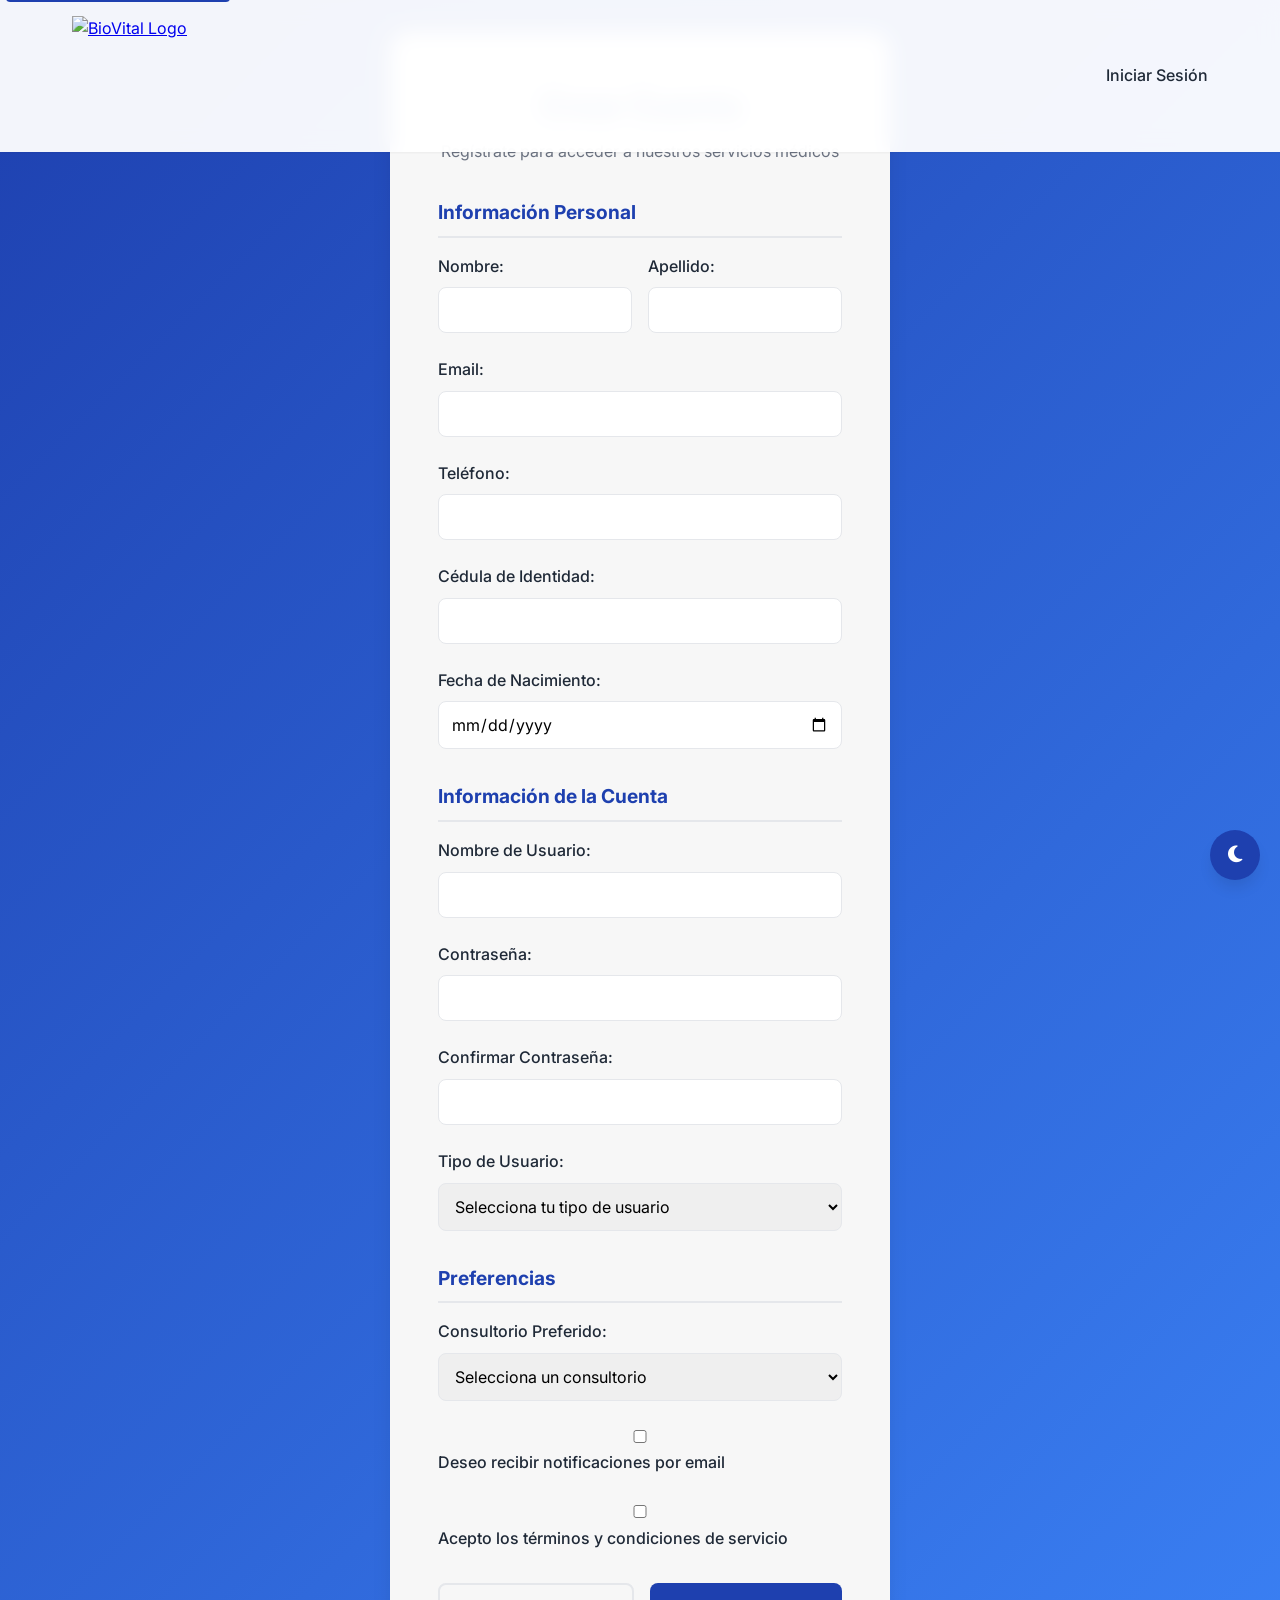
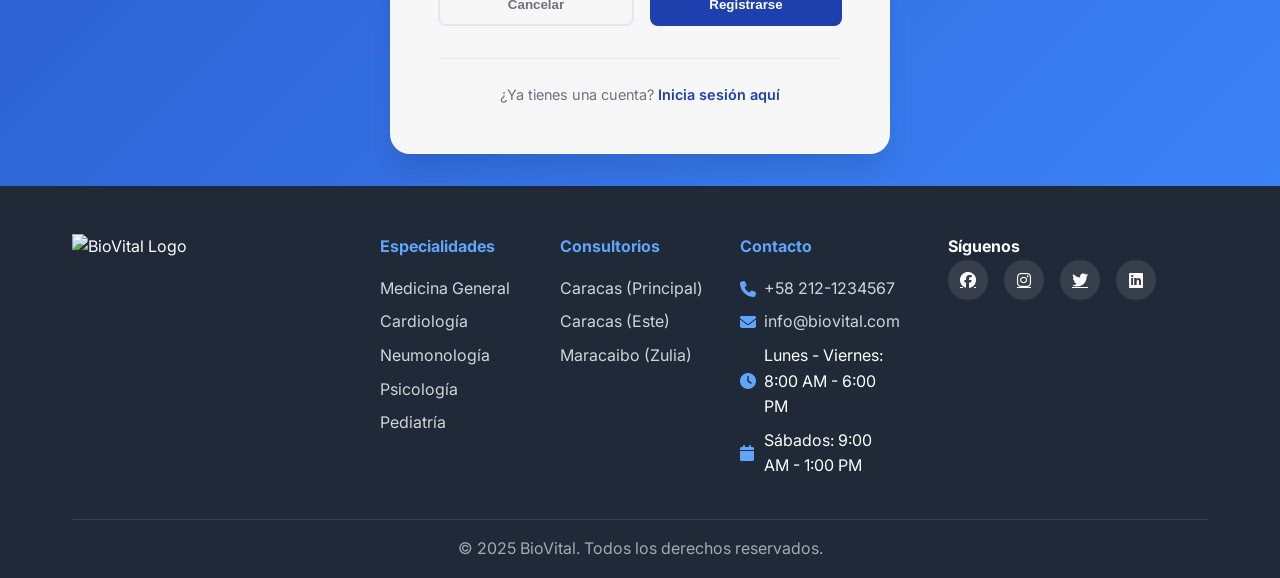
==== registro.html @ cbf3bcec "first commit" ====
<!DOCTYPE html>
<html lang="es">
<head>
    <meta charset="UTF-8">
    <meta name="viewport" content="width=device-width, initial-scale=1.0">
    <title>Registro - BioVital</title>
    <meta name="description" content="Regístrate en BioVital para acceder a nuestros servicios médicos">
    <link rel="stylesheet" href="style.css">
    <link rel="stylesheet" href="https://cdnjs.cloudflare.com/ajax/libs/font-awesome/6.4.0/css/all.min.css">
    <link href="https://fonts.googleapis.com/css2?family=Inter:wght@300;400;500;600;700&display=swap" rel="stylesheet">
</head>
<body>
    <!-- Header Navigation -->
    <header class="header" id="header">
        <nav class="navbar">
            <div class="nav-container">
                <div class="logo">
                    <a href="index.html">
                        <img src="https://via.placeholder.com/150x50/1e40af/ffffff?text=BioVital" alt="BioVital Logo" class="logo-img">
                    </a>
                </div>
                <ul class="nav-menu" id="navMenu">
                    <li class="nav-item">
                        <a href="login.html" class="nav-link">Iniciar Sesión</a>
                    </li>
                </ul>
                <div class="hamburger" id="hamburger">
                    <span class="bar"></span>
                    <span class="bar"></span>
                    <span class="bar"></span>
                </div>
            </div>
        </nav>
    </header>

    <!-- Main Content -->
    <main class="auth-main">
        <div class="auth-container">
            <div class="auth-card">
                <div class="auth-header">
                    <h1>Crear Cuenta</h1>
                    <p>Regístrate para acceder a nuestros servicios médicos</p>
                </div>

                <form class="auth-form" id="registerForm">
                    <div class="form-section">
                        <h2>Información Personal</h2>
                        <div class="form-row">
                            <div class="form-group">
                                <label for="firstName">Nombre:</label>
                                <input type="text" id="firstName" name="firstName" required>
                            </div>
                            <div class="form-group">
                                <label for="lastName">Apellido:</label>
                                <input type="text" id="lastName" name="lastName" required>
                            </div>
                        </div>
                        <div class="form-group">
                            <label for="email">Email:</label>
                            <input type="email" id="email" name="email" required>
                        </div>
                        <div class="form-group">
                            <label for="phone">Teléfono:</label>
                            <input type="tel" id="phone" name="phone" required>
                        </div>
                        <div class="form-group">
                            <label for="idNumber">Cédula de Identidad:</label>
                            <input type="text" id="idNumber" name="idNumber" required>
                        </div>
                        <div class="form-group">
                            <label for="birthDate">Fecha de Nacimiento:</label>
                            <input type="date" id="birthDate" name="birthDate" required>
                        </div>
                    </div>

                    <div class="form-section">
                        <h2>Información de la Cuenta</h2>
                        <div class="form-group">
                            <label for="username">Nombre de Usuario:</label>
                            <input type="text" id="username" name="username" required>
                        </div>
                        <div class="form-group">
                            <label for="password">Contraseña:</label>
                            <input type="password" id="password" name="password" required>
                        </div>
                        <div class="form-group">
                            <label for="confirmPassword">Confirmar Contraseña:</label>
                            <input type="password" id="confirmPassword" name="confirmPassword" required>
                        </div>
                        <div class="form-group">
                            <label for="userType">Tipo de Usuario:</label>
                            <select id="userType" name="userType" required>
                                <option value="">Selecciona tu tipo de usuario</option>
                                <option value="paciente">Paciente</option>
                                <option value="doctor">Doctor</option>
                                <option value="administrador">Administrador</option>
                                <option value="secretaria">Secretaria</option>
                            </select>
                        </div>
                    </div>

                    <div class="form-section">
                        <h2>Preferencias</h2>
                        <div class="form-group">
                            <label for="preferredLocation">Consultorio Preferido:</label>
                            <select id="preferredLocation" name="preferredLocation">
                                <option value="">Selecciona un consultorio</option>
                                <option value="caracas-principal">Caracas (Principal)</option>
                                <option value="caracas-este">Caracas (Este)</option>
                                <option value="maracaibo">Maracaibo (Zulia)</option>
                            </select>
                        </div>
                        <div class="form-group">
                            <label>
                                <input type="checkbox" id="notifications" name="notifications">
                                Deseo recibir notificaciones por email
                            </label>
                        </div>
                        <div class="form-group">
                            <label>
                                <input type="checkbox" id="terms" name="terms" required>
                                Acepto los términos y condiciones de servicio
                            </label>
                        </div>
                    </div>

                    <div class="form-actions">
                        <button type="button" class="btn-secondary" onclick="window.location.href='index.html'">Cancelar</button>
                        <button type="submit" class="btn-primary">Registrarse</button>
                    </div>
                </form>

                <div class="auth-footer">
                    <p>¿Ya tienes una cuenta? <a href="login.html">Inicia sesión aquí</a></p>
                </div>
            </div>
        </div>
    </main>

    <!-- Footer -->
    <footer class="footer">
        <div class="footer-container">
            <div class="footer-content">
                <div class="footer-logo">
                    <img src="https://via.placeholder.com/150x50/1e40af/ffffff?text=BioVital" alt="BioVital Logo" class="footer-logo-img">
                </div>
                <div class="footer-links">
                    <div class="footer-section">
                        <h4>Especialidades</h4>
                        <ul>
                            <li><a href="#especializaciones">Medicina General</a></li>
                            <li><a href="#especializaciones">Cardiología</a></li>
                            <li><a href="#especializaciones">Neumonología</a></li>
                            <li><a href="#especializaciones">Psicología</a></li>
                            <li><a href="#especializaciones">Pediatría</a></li>
                        </ul>
                    </div>
                    <div class="footer-section">
                        <h4>Consultorios</h4>
                        <ul>
                            <li><a href="#ubicacion">Caracas (Principal)</a></li>
                            <li><a href="#ubicacion">Caracas (Este)</a></li>
                            <li><a href="#ubicacion">Maracaibo (Zulia)</a></li>
                        </ul>
                    </div>
                    <div class="footer-section">
                        <h4>Contacto</h4>
                        <ul>
                            <li><i class="fas fa-phone"></i> <a href="tel:+582121234567">+58 212-1234567</a></li>
                            <li><i class="fas fa-envelope"></i> <a href="mailto:info@biovital.com">info@biovital.com</a></li>
                            <li><i class="fas fa-clock"></i> Lunes - Viernes: 8:00 AM - 6:00 PM</li>
                            <li><i class="fas fa-calendar"></i> Sábados: 9:00 AM - 1:00 PM</li>
                        </ul>
                    </div>
                </div>
                <div class="footer-social">
                    <h4>Síguenos</h4>
                    <div class="social-icons">
                        <a href="#" aria-label="Facebook"><i class="fab fa-facebook"></i></a>
                        <a href="#" aria-label="Instagram"><i class="fab fa-instagram"></i></a>
                        <a href="#" aria-label="Twitter"><i class="fab fa-twitter"></i></a>
                        <a href="#" aria-label="LinkedIn"><i class="fab fa-linkedin"></i></a>
                    </div>
                </div>
            </div>
            <div class="footer-bottom">
                <p>&copy; 2025 BioVital. Todos los derechos reservados.</p>
            </div>
        </div>
    </footer>

    <script src="script.js"></script>
</body>
</html>
---- style.css ----
/* Reset and Base Styles */
* {
    margin: 0;
    padding: 0;
    box-sizing: border-box;
}

:root {
    --primary-color: #1e40af;
    --secondary-color: #3b82f6;
    --accent-color: #60a5fa;
    --text-dark: #1f2937;
    --text-light: #6b7280;
    --bg-light: #f9fafb;
    --bg-white: #f7f7f7; /* Changed to fog gray */
    --border-color: #e5e7eb;
    --success-color: #10b981;
    --error-color: #ef4444;
    --shadow-sm: 0 1px 2px 0 rgba(0, 0, 0, 0.05);
    --shadow-md: 0 4px 6px -1px rgba(0, 0, 0, 0.1);
    --shadow-lg: 0 10px 15px -3px rgba(0, 0, 0, 0.1);
    --shadow-xl: 0 20px 25px -5px rgba(0, 0, 0, 0.1);
    --transition: all 0.3s cubic-bezier(0.4, 0, 0.2, 1);
}

html {
    scroll-behavior: smooth;
}

body {
    font-family: 'Inter', -apple-system, BlinkMacSystemFont, 'Segoe UI', Roboto, sans-serif;
    line-height: 1.6;
    color: var(--text-dark);
    background-color: var(--bg-white);
    overflow-x: hidden;
}

/* Header Navigation */
.header {
    position: fixed;
    top: 0;
    left: 0;
    right: 0;
    background: rgba(255, 255, 255, 0.95);
    backdrop-filter: blur(10px);
    z-index: 1000;
    transition: var(--transition);
    box-shadow: var(--shadow-sm);
}

.navbar {
    padding: 1rem 0;
}

.nav-container {
    max-width: 1200px;
    margin: 0 auto;
    padding: 0 2rem;
    display: flex;
    justify-content: space-between;
    align-items: center;
    min-height: 80px;
}

.logo {
    display: flex;
    align-items: center;
    min-width: 150px;
    max-width: 200px;
    flex-shrink: 0;
}

.logo-img {
    height: 120px;
    width: auto;
    max-width: 150px;
    object-fit: contain;
    transition: var(--transition);
    display: block;
}

.logo-img:hover {
    transform: scale(1.05);
}

.nav-menu {
    display: flex;
    list-style: none;
    gap: 2rem;
    align-items: center;
    flex-shrink: 0;
}

.nav-link {
    text-decoration: none;
    color: var(--text-dark);
    font-weight: 500;
    transition: var(--transition);
    position: relative;
}

.nav-link::after {
    content: '';
    position: absolute;
    bottom: -5px;
    left: 0;
    width: 0;
    height: 2px;
    background: var(--primary-color);
    transition: var(--transition);
}

.nav-link:hover::after {
    width: 100%;
}

.nav-link:hover {
    color: var(--primary-color);
}

.btn-nav {
    background: var(--primary-color);
    color: white !important;
    padding: 0.5rem 1rem;
    border-radius: 8px;
    transition: var(--transition);
    font-weight: 500;
}

.btn-nav:hover {
    background: var(--secondary-color);
    transform: translateY(-2px);
    box-shadow: var(--shadow-md);
}

/* Auth Pages Styles */
.auth-main {
    min-height: 100vh;
    display: flex;
    align-items: center;
    justify-content: center;
    background: linear-gradient(135deg, var(--primary-color), var(--secondary-color));
    padding: 2rem;
}

.auth-container {
    width: 100%;
    max-width: 500px;
}

.auth-card {
    background: var(--bg-white);
    border-radius: 20px;
    padding: 3rem;
    box-shadow: var(--shadow-xl);
    text-align: center;
}

.auth-header h1 {
    font-size: 2rem;
    color: var(--primary-color);
    margin-bottom: 0.5rem;
}

.auth-header p {
    color: var(--text-light);
    margin-bottom: 2rem;
}

.auth-form {
    text-align: left;
}

.form-section {
    margin-bottom: 2rem;
}

.form-section h2 {
    font-size: 1.2rem;
    color: var(--primary-color);
    margin-bottom: 1rem;
    border-bottom: 2px solid var(--border-color);
    padding-bottom: 0.5rem;
}

.form-row {
    display: grid;
    grid-template-columns: 1fr 1fr;
    gap: 1rem;
}

.form-options {
    display: flex;
    justify-content: space-between;
    align-items: center;
    margin-bottom: 1.5rem;
}

.forgot-password {
    color: var(--primary-color);
    text-decoration: none;
    font-size: 0.9rem;
}

.forgot-password:hover {
    text-decoration: underline;
}

.form-actions {
    display: flex;
    gap: 1rem;
    margin-top: 2rem;
}

.btn-primary {
    background: var(--primary-color);
    color: white;
    border: none;
    padding: 0.75rem 1.5rem;
    border-radius: 8px;
    cursor: pointer;
    transition: var(--transition);
    font-weight: 600;
    flex: 1;
}

.btn-primary:hover {
    background: var(--secondary-color);
    transform: translateY(-2px);
}

.btn-secondary {
    background: transparent;
    color: var(--text-light);
    border: 2px solid var(--border-color);
    padding: 0.75rem 1.5rem;
    border-radius: 8px;
    cursor: pointer;
    transition: var(--transition);
    font-weight: 600;
    flex: 1;
}

.btn-secondary:hover {
    border-color: var(--primary-color);
    color: var(--primary-color);
}

.auth-footer {
    margin-top: 2rem;
    padding-top: 1.5rem;
    border-top: 1px solid var(--border-color);
}

.auth-footer p {
    color: var(--text-light);
    font-size: 0.9rem;
}

.auth-footer a {
    color: var(--primary-color);
    text-decoration: none;
    font-weight: 600;
}

.auth-footer a:hover {
    text-decoration: underline;
}

.auth-divider {
    position: relative;
    text-align: center;
    margin: 2rem 0;
}

.auth-divider::before {
    content: '';
    position: absolute;
    top: 50%;
    left: 0;
    right: 0;
    height: 1px;
    background: var(--border-color);
}

.auth-divider span {
    background: var(--bg-white);
    padding: 0 1rem;
    color: var(--text-light);
    font-size: 0.9rem;
}

.social-login {
    display: flex;
    flex-direction: column;
    gap: 1rem;
}

.social-btn {
    display: flex;
    align-items: center;
    justify-content: center;
    gap: 0.75rem;
    padding: 0.75rem;
    border: 1px solid var(--border-color);
    border-radius: 8px;
    background: var(--bg-white);
    cursor: pointer;
    transition: var(--transition);
    font-weight: 500;
}

.social-btn:hover {
    transform: translateY(-2px);
    box-shadow: var(--shadow-md);
}

.google-btn:hover {
    border-color: #ea4335;
    color: #ea4335;
}

.facebook-btn:hover {
    border-color: #1877f2;
    color: #1877f2;
}

/* Appointment Page Styles */
.appointment-main {
    min-height: 100vh;
    background: var(--bg-light);
    padding: 6rem 0 2rem;
}

.appointment-container {
    max-width: 800px;
    margin: 0 auto;
    padding: 0 2rem;
}

.appointment-header {
    text-align: center;
    margin-bottom: 3rem;
}

.appointment-header h1 {
    font-size: 2.5rem;
    color: var(--primary-color);
    margin-bottom: 1rem;
}

.appointment-header p {
    color: var(--text-light);
    font-size: 1.1rem;
}

.appointment-form-container {
    background: var(--bg-white);
    border-radius: 20px;
    padding: 3rem;
    box-shadow: var(--shadow-lg);
}

.hamburger {
    display: none;
    flex-direction: column;
    cursor: pointer;
}

.bar {
    width: 25px;
    height: 3px;
    background: var(--text-dark);
    margin: 3px 0;
    transition: var(--transition);
}

/* Image Carousel Navigation */
.image-carousel {
    background: var(--bg-white);
    padding: 0;
    border-bottom: 1px solid var(--border-color);
    position: relative;
    overflow: hidden;
    width: 100vw;
    margin-left: calc(-50vw + 50%);
    margin-right: calc(-50vw + 50%);
}

.carousel-container {
    width: 100%;
    position: relative;
}

.carousel-wrapper {
    position: relative;
    overflow: hidden;
    width: 100%;
    height: 400px;
}

.carousel-track {
    display: flex;
    transition: transform 0.5s ease-in-out;
    height: 100%;
}

.carousel-slide {
    min-width: 100vw;
    position: relative;
    background: var(--bg-light);
    height: 100%;
}

.carousel-img {
    width: 100vw;
    height: 400px;
    object-fit: cover;
    display: block;
}

.carousel-caption {
    position: absolute;
    bottom: 0;
    left: 0;
    right: 0;
    background: linear-gradient(to top, rgba(0,0,0,0.8), transparent);
    color: white;
    padding: 3rem 2rem 2rem;
    text-align: center;
    width: 100%;
}

.carousel-caption h3 {
    font-size: 2rem;
    font-weight: 600;
    margin-bottom: 0.5rem;
    text-shadow: 2px 2px 4px rgba(0,0,0,0.5);
}

.carousel-caption p {
    font-size: 1.2rem;
    opacity: 0.9;
    text-shadow: 1px 1px 2px rgba(0,0,0,0.5);
}

.carousel-btn {
    position: absolute;
    top: 50%;
    transform: translateY(-50%);
    background: rgba(255, 255, 255, 0.9);
    border: none;
    width: 60px;
    height: 60px;
    border-radius: 50%;
    cursor: pointer;
    transition: var(--transition);
    z-index: 10;
    display: flex;
    align-items: center;
    justify-content: center;
    font-size: 1.5rem;
    color: var(--primary-color);
    box-shadow: var(--shadow-lg);
}

.carousel-btn:hover {
    background: var(--bg-white);
    transform: translateY(-50%) scale(1.1);
    box-shadow: var(--shadow-xl);
}

.carousel-btn-prev {
    left: 2rem;
}

.carousel-btn-next {
    right: 2rem;
}

.carousel-indicators {
    display: flex;
    justify-content: center;
    gap: 0.75rem;
    margin-top: 1.5rem;
    padding: 0 2rem;
    position: absolute;
    bottom: 1rem;
    left: 0;
    right: 0;
    z-index: 10;
}

.indicator {
    width: 14px;
    height: 14px;
    border-radius: 50%;
    border: 2px solid var(--primary-color);
    background: rgba(255, 255, 255, 0.8);
    cursor: pointer;
    transition: var(--transition);
}

.indicator.active {
    background: var(--primary-color);
    border-color: var(--primary-color);
}

.indicator:hover {
    transform: scale(1.3);
    background: var(--accent-color);
    border-color: var(--accent-color);
}

/* Hero Section */
.hero {
    position: relative;
    height: 100vh;
    display: flex;
    align-items: center;
    justify-content: center;
    overflow: hidden;
}

.hero-background {
    position: absolute;
    top: 0;
    left: 0;
    width: 100%;
    height: 100%;
    z-index: -1;
}

.hero-img {
    width: 100%;
    height: 100%;
    object-fit: cover;
}

.hero-background::after {
    content: '';
    position: absolute;
    top: 0;
    left: 0;
    width: 100%;
    height: 100%;
    background: linear-gradient(135deg, rgba(30, 64, 175, 0.8), rgba(59, 130, 246, 0.6));
}

.hero-content {
    text-align: center;
    color: white;
    z-index: 1;
    max-width: 1200px;
    padding: 0 2rem;
}

.hero-title {
    font-size: clamp(2.5rem, 5vw, 4rem);
    font-weight: 700;
    margin-bottom: 1rem;
    text-shadow: 2px 2px 4px rgba(0, 0, 0, 0.3);
    animation: fadeInUp 1s ease-out;
}

.hero-subtitle {
    font-size: clamp(1.2rem, 3vw, 1.5rem);
    margin-bottom: 3rem;
    opacity: 0.9;
    animation: fadeInUp 1s ease-out 0.2s both;
}

.specialties-grid {
    display: flex;
    justify-content: center;
    gap: 1.5rem;
    max-width: 100%;
    margin: 0 auto;
    animation: fadeInUp 1s ease-out 0.4s both;
    flex-wrap: wrap;
}

.specialty-card {
    background: rgba(255, 255, 255, 0.1);
    backdrop-filter: blur(10px);
    border: 2px solid rgba(255, 255, 255, 0.2);
    border-radius: 50%;
    width: 100px;
    height: 100px;
    display: flex;
    flex-direction: column;
    align-items: center;
    justify-content: center;
    cursor: pointer;
    transition: var(--transition);
    position: relative;
    overflow: hidden;
    flex-shrink: 0;
}

.specialty-card::before {
    content: '';
    position: absolute;
    top: 0;
    left: 0;
    width: 100%;
    height: 100%;
    background: linear-gradient(135deg, rgba(255, 255, 255, 0.2), transparent);
    opacity: 0;
    transition: var(--transition);
}

.specialty-card:hover::before {
    opacity: 1;
}

.specialty-card:hover {
    transform: translateY(-5px) scale(1.1);
    background: rgba(255, 255, 255, 0.2);
    border-color: rgba(255, 255, 255, 0.4);
    box-shadow: var(--shadow-xl);
}

.specialty-icon {
    font-size: 1.5rem;
    margin-bottom: 0.25rem;
    transition: var(--transition);
}

.specialty-card:hover .specialty-icon {
    transform: scale(1.2);
}

.specialty-name {
    font-weight: 600;
    font-size: 0.7rem;
    text-align: center;
    line-height: 1.1;
}

/* About Section */
.about {
    padding: 5rem 0;
    background: var(--bg-light);
}

.about-container {
    max-width: 1200px;
    margin: 0 auto;
    padding: 0 2rem;
    display: grid;
    grid-template-columns: 1fr 1fr;
    gap: 4rem;
    align-items: center;
}

.about-image {
    position: relative;
}

.about-img {
    width: 100%;
    height: auto;
    border-radius: 20px;
    box-shadow: var(--shadow-xl);
    transition: var(--transition);
}

.about-img:hover {
    transform: scale(1.02);
}

.about-title {
    font-size: 2.5rem;
    font-weight: 700;
    color: var(--primary-color);
    margin-bottom: 1.5rem;
}

.about-text {
    color: var(--text-light);
    margin-bottom: 1.5rem;
    line-height: 1.8;
}

.about-stats {
    display: grid;
    grid-template-columns: repeat(3, 1fr);
    gap: 2rem;
    margin-top: 2rem;
}

.stat-item {
    text-align: center;
}

.stat-number {
    display: block;
    font-size: 2rem;
    font-weight: 700;
    color: var(--primary-color);
}

.stat-label {
    font-size: 0.9rem;
    color: var(--text-light);
}

/* Appointment Section */
.appointment {
    padding: 5rem 0;
    background: linear-gradient(135deg, var(--primary-color), var(--secondary-color));
    color: white;
    text-align: center;
}

.appointment-container {
    max-width: 1200px;
    margin: 0 auto;
    padding: 0 2rem;
}

.appointment-title {
    font-size: 2.5rem;
    font-weight: 700;
    margin-bottom: 3rem;
}

.role-buttons {
    display: grid;
    grid-template-columns: repeat(auto-fit, minmax(200px, 1fr));
    gap: 2rem;
    max-width: 800px;
    margin: 0 auto;
}

.role-btn {
    background: rgba(255, 255, 255, 0.1);
    backdrop-filter: blur(10px);
    border: 2px solid rgba(255, 255, 255, 0.3);
    color: white;
    padding: 2rem 1rem;
    border-radius: 15px;
    cursor: pointer;
    transition: var(--transition);
    display: flex;
    flex-direction: column;
    align-items: center;
    gap: 1rem;
    font-size: 1.1rem;
    font-weight: 600;
}

.role-btn:hover {
    background: rgba(255, 255, 255, 0.2);
    border-color: rgba(255, 255, 255, 0.5);
    transform: translateY(-5px);
    box-shadow: var(--shadow-xl);
}

.role-btn i {
    font-size: 2rem;
}

/* Locations Section */
.locations {
    padding: 5rem 0;
    background: var(--bg-white);
}

.locations-container {
    max-width: 1200px;
    margin: 0 auto;
    padding: 0 2rem;
}

.locations-title {
    font-size: 2.5rem;
    font-weight: 700;
    color: var(--primary-color);
    text-align: center;
    margin-bottom: 3rem;
}

.locations-grid {
    display: grid;
    grid-template-columns: repeat(auto-fit, minmax(300px, 1fr));
    gap: 2rem;
}

.location-card {
    background: var(--bg-white);
    border: 1px solid var(--border-color);
    border-radius: 15px;
    padding: 2rem;
    text-align: center;
    transition: var(--transition);
    box-shadow: var(--shadow-md);
}

.location-card:hover {
    transform: translateY(-5px);
    box-shadow: var(--shadow-xl);
    border-color: var(--primary-color);
}

.location-icon {
    font-size: 2.5rem;
    color: var(--primary-color);
    margin-bottom: 1rem;
}

.location-name {
    font-size: 1.5rem;
    font-weight: 600;
    color: var(--primary-color);
    margin-bottom: 1rem;
}

.location-address,
.location-phone,
.location-email {
    color: var(--text-light);
    margin-bottom: 0.5rem;
}

.location-btn {
    background: var(--primary-color);
    color: white;
    border: none;
    padding: 0.75rem 1.5rem;
    border-radius: 8px;
    cursor: pointer;
    transition: var(--transition);
    margin-top: 1rem;
    font-weight: 500;
}

.location-btn:hover {
    background: var(--secondary-color);
    transform: scale(1.05);
}

/* Contact Section */
.contact {
    padding: 5rem 0;
    background: var(--bg-light);
}

.contact-container {
    max-width: 1200px;
    margin: 0 auto;
    padding: 0 2rem;
}

.contact-title {
    font-size: 2.5rem;
    font-weight: 700;
    color: var(--primary-color);
    text-align: center;
    margin-bottom: 3rem;
}

.contact-content {
    display: grid;
    grid-template-columns: 1fr 1fr;
    gap: 4rem;
}

.contact-info {
    display: flex;
    flex-direction: column;
    gap: 2rem;
}

.contact-item {
    display: flex;
    align-items: center;
    gap: 1rem;
}

.contact-item i {
    font-size: 1.5rem;
    color: var(--primary-color);
    min-width: 30px;
}

.contact-item h3 {
    font-size: 1.1rem;
    margin-bottom: 0.25rem;
}

.contact-item p {
    color: var(--text-light);
}

.contact-form {
    background: var(--bg-white);
    padding: 2rem;
    border-radius: 15px;
    box-shadow: var(--shadow-md);
}

.form-group {
    margin-bottom: 1.5rem;
}

.form-group label {
    display: block;
    margin-bottom: 0.5rem;
    font-weight: 500;
    color: var(--text-dark);
}

.form-group input,
.form-group textarea,
.form-group select {
    width: 100%;
    padding: 0.75rem;
    border: 1px solid var(--border-color);
    border-radius: 8px;
    font-size: 1rem;
    transition: var(--transition);
    font-family: inherit;
}

.form-group input:focus,
.form-group textarea:focus,
.form-group select:focus {
    outline: none;
    border-color: var(--primary-color);
    box-shadow: 0 0 0 3px rgba(30, 64, 175, 0.1);
}

.submit-btn {
    background: var(--primary-color);
    color: white;
    border: none;
    padding: 1rem 2rem;
    border-radius: 8px;
    cursor: pointer;
    transition: var(--transition);
    font-size: 1rem;
    font-weight: 600;
    width: 100%;
}

.submit-btn:hover {
    background: var(--secondary-color);
    transform: translateY(-2px);
    box-shadow: var(--shadow-lg);
}

/* Footer */
.footer {
    background: var(--text-dark);
    color: white;
    padding: 3rem 0 1rem;
}

.footer-container {
    max-width: 1200px;
    margin: 0 auto;
    padding: 0 2rem;
}

.footer-content {
    display: grid;
    grid-template-columns: 1fr 2fr 1fr;
    gap: 3rem;
    margin-bottom: 2rem;
}

.footer-logo-img {
    height: 120px;
    margin-bottom: 1rem;
}

.footer-links {
    display: grid;
    grid-template-columns: repeat(3, 1fr);
    gap: 2rem;
}

.footer-section h4 {
    margin-bottom: 1rem;
    color: var(--accent-color);
}

.footer-section ul {
    list-style: none;
}

.footer-section li {
    margin-bottom: 0.5rem;
}

.footer-section a {
    color: rgba(255, 255, 255, 0.8);
    text-decoration: none;
    transition: var(--transition);
}

.footer-section a:hover {
    color: var(--accent-color);
}

.footer-section li {
    display: flex;
    align-items: center;
    gap: 0.5rem;
    margin-bottom: 0.5rem;
}

.footer-section i {
    color: var(--accent-color);
    min-width: 16px;
}


.social-icons {
    display: flex;
    gap: 1rem;
}

.social-icons a {
    display: flex;
    align-items: center;
    justify-content: center;
    width: 40px;
    height: 40px;
    background: rgba(255, 255, 255, 0.1);
    border-radius: 50%;
    color: white;
    transition: var(--transition);
}

.social-icons a:hover {
    background: var(--accent-color);
    transform: scale(1.1);
}

.footer-bottom {
    border-top: 1px solid rgba(255, 255, 255, 0.1);
    padding-top: 1rem;
    text-align: center;
    color: rgba(255, 255, 255, 0.6);
}

/* Modal */
.modal {
    display: none;
    position: fixed;
    z-index: 2000;
    left: 0;
    top: 0;
    width: 100%;
    height: 100%;
    background: rgba(0, 0, 0, 0.5);
    backdrop-filter: blur(5px);
}

.modal-content {
    background: var(--bg-white);
    margin: 5% auto;
    padding: 2rem;
    border-radius: 15px;
    width: 90%;
    max-width: 500px;
    position: relative;
    animation: slideIn 0.3s ease-out;
}

.close {
    position: absolute;
    right: 1rem;
    top: 1rem;
    font-size: 2rem;
    cursor: pointer;
    color: var(--text-light);
    transition: var(--transition);
}

.close:hover {
    color: var(--error-color);
}

.modal-title {
    font-size: 1.5rem;
    font-weight: 700;
    color: var(--primary-color);
    margin-bottom: 1.5rem;
}

.appointment-form {
    display: flex;
    flex-direction: column;
    gap: 1rem;
}

/* Success Message */
.success-message {
    display: none;
    position: fixed;
    top: 20px;
    right: 20px;
    background: var(--success-color);
    color: white;
    padding: 1rem 2rem;
    border-radius: 10px;
    box-shadow: var(--shadow-lg);
    z-index: 3000;
    animation: slideInRight 0.3s ease-out;
}

.success-content {
    display: flex;
    align-items: center;
    gap: 1rem;
}

.success-content i {
    font-size: 1.5rem;
}

/* Animations */
@keyframes fadeInUp {
    from {
        opacity: 0;
        transform: translateY(30px);
    }
    to {
        opacity: 1;
        transform: translateY(0);
    }
}

@keyframes slideIn {
    from {
        opacity: 0;
        transform: scale(0.9);
    }
    to {
        opacity: 1;
        transform: scale(1);
    }
}

@keyframes slideInRight {
    from {
        opacity: 0;
        transform: translateX(100px);
    }
    to {
        opacity: 1;
        transform: translateX(0);
    }
}

/* Responsive Design */
@media (max-width: 768px) {
    .hamburger {
        display: flex;
    }
    
    .nav-menu {
        position: fixed;
        left: -100%;
        top: 70px;
        flex-direction: column;
        background: var(--bg-white);
        width: 100%;
        text-align: center;
        transition: 0.3s;
        box-shadow: var(--shadow-lg);
        padding: 2rem 0;
    }
    
    .nav-menu.active {
        left: 0;
    }
    
    .hamburger.active .bar:nth-child(2) {
        opacity: 0;
    }
    
    .hamburger.active .bar:nth-child(1) {
        transform: translateY(8px) rotate(45deg);
    }
    
    .hamburger.active .bar:nth-child(3) {
        transform: translateY(-8px) rotate(-45deg);
    }
    
    .about-container,
    .contact-content {
        grid-template-columns: 1fr;
        gap: 2rem;
    }
    
    .about-stats {
        grid-template-columns: 1fr;
        gap: 1rem;
    }
    
    .specialties-grid {
        gap: 1rem;
        justify-content: center;
    }
    
    .specialty-card {
        width: 80px;
        height: 80px;
    }
    
    .specialty-icon {
        font-size: 1.2rem;
    }
    
    .specialty-name {
        font-size: 0.6rem;
    }
    
    .role-buttons {
        grid-template-columns: 1fr;
        gap: 1rem;
    }
    
    .locations-grid {
        grid-template-columns: 1fr;
    }
    
    .footer-content {
        grid-template-columns: 1fr;
        gap: 2rem;
    }
    
    .footer-links {
        grid-template-columns: 1fr;
        gap: 1rem;
    }
    
    
    .modal-content {
        margin: 10% auto;
        padding: 1.5rem;
    }
    
    /* Carousel Responsive */
    .image-carousel {
        padding: 0;
    }
    
    .carousel-wrapper {
        height: 300px;
    }
    
    .carousel-img {
        width: 100vw;
        height: 300px;
    }
    
    .carousel-slide {
        min-width: 100vw;
        height: 300px;
    }
    
    .carousel-caption {
        padding: 2rem 1rem 1rem;
    }
    
    .carousel-caption h3 {
        font-size: 1.5rem;
    }
    
    .carousel-caption p {
        font-size: 1rem;
    }
    
    .carousel-btn {
        width: 50px;
        height: 50px;
        font-size: 1.2rem;
    }
    
    .carousel-btn-prev {
        left: 1rem;
    }
    
    .carousel-btn-next {
        right: 1rem;
    }
    
    .carousel-indicators {
        bottom: 0.5rem;
        padding: 0 1rem;
    }
    
    .indicator {
        width: 12px;
        height: 12px;
    }
}

@media (max-width: 480px) {
    .hero-title {
        font-size: 2rem;
    }
    
    .hero-subtitle {
        font-size: 1rem;
    }
    
    .specialties-grid {
        grid-template-columns: repeat(2, 1fr);
    }
    
    .appointment-title,
    .locations-title,
    .contact-title,
    .about-title {
        font-size: 2rem;
    }
    
    .nav-container {
        padding: 0 1rem;
    }
    
    .about-container,
    .appointment-container,
    .locations-container,
    .contact-container,
    .footer-container {
        padding: 0 1rem;
    }
}

/* Accessibility */
@media (prefers-reduced-motion: reduce) {
    * {
        animation-duration: 0.01ms !important;
        animation-iteration-count: 1 !important;
        transition-duration: 0.01ms !important;
    }
}

/* Focus styles for accessibility */
button:focus,
input:focus,
textarea:focus,
select:focus,
a:focus {
    outline: 2px solid var(--primary-color);
    outline-offset: 2px;
}

/* Print styles */
@media print {
    .header,
    .footer,
    .appointment,
    .contact,
    .modal,
    .success-message {
        display: none;
    }
    
    .hero {
        height: auto;
        min-height: 50vh;
    }
    
    body {
        font-size: 12pt;
        line-height: 1.4;
    }
}
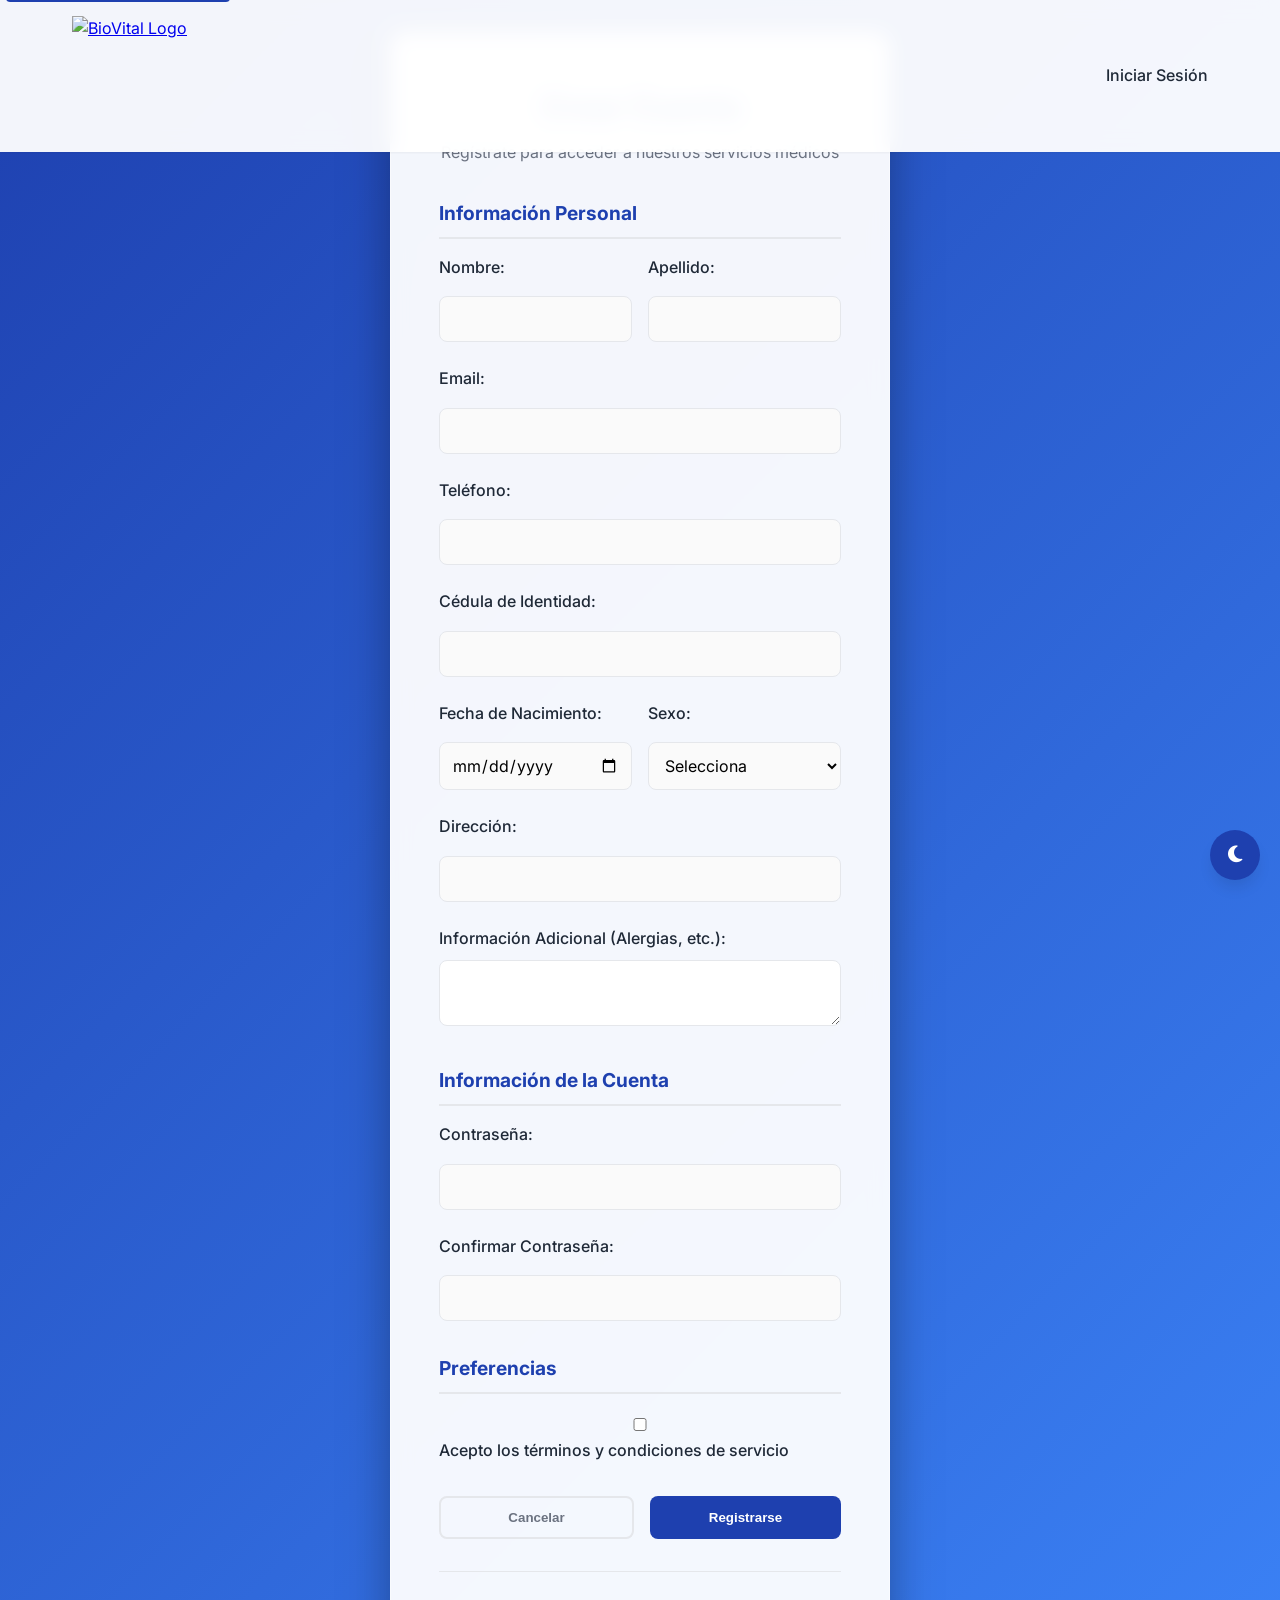
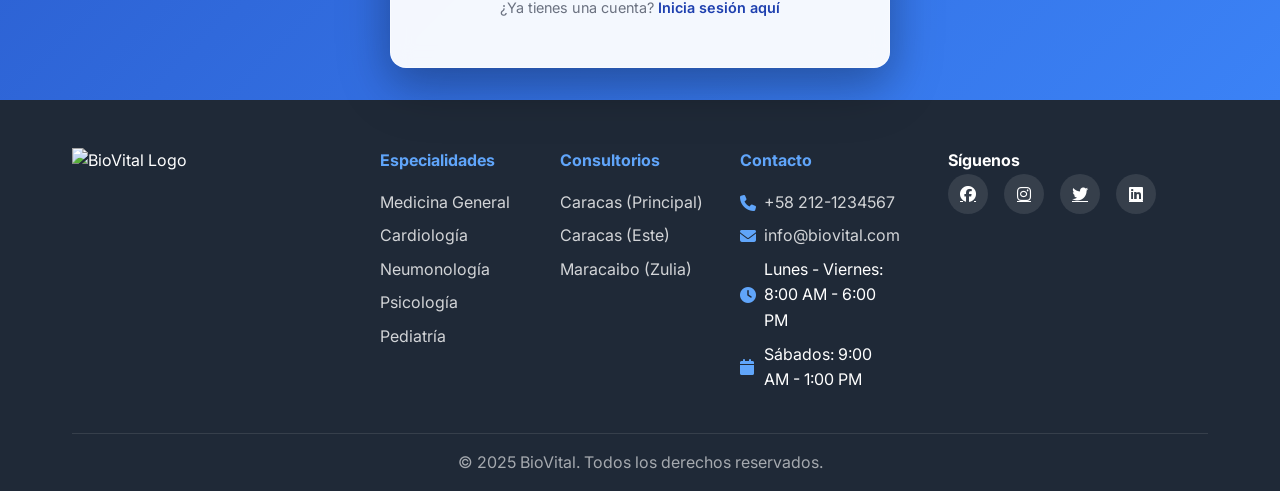
==== commit 1f011521: "actualizacion" ====
--- a/registro.html
+++ b/registro.html
@@ -43,79 +43,71 @@
                 </div>
 
                 <form class="auth-form" id="registerForm">
+                    <input type="hidden" name="funcion" value="crear_paciente">
                     <div class="form-section">
                         <h2>Información Personal</h2>
                         <div class="form-row">
                             <div class="form-group">
-                                <label for="firstName">Nombre:</label>
-                                <input type="text" id="firstName" name="firstName" required>
+                                <label for="nombre">Nombre:</label>
+                                <input type="text" id="nombre" name="nombre" required>
                             </div>
                             <div class="form-group">
-                                <label for="lastName">Apellido:</label>
-                                <input type="text" id="lastName" name="lastName" required>
+                                <label for="apellidos">Apellido:</label>
+                                <input type="text" id="apellidos" name="apellidos" required>
                             </div>
                         </div>
                         <div class="form-group">
-                            <label for="email">Email:</label>
-                            <input type="email" id="email" name="email" required>
+                            <label for="correo">Email:</label>
+                            <input type="email" id="correo" name="correo" required>
                         </div>
                         <div class="form-group">
-                            <label for="phone">Teléfono:</label>
-                            <input type="tel" id="phone" name="phone" required>
+                            <label for="telefono">Teléfono:</label>
+                            <input type="tel" id="telefono" name="telefono" required>
                         </div>
                         <div class="form-group">
-                            <label for="idNumber">Cédula de Identidad:</label>
-                            <input type="text" id="idNumber" name="idNumber" required>
+                            <label for="cedula">Cédula de Identidad:</label>
+                            <input type="text" id="cedula" name="cedula" required>
+                        </div>
+                        <div class="form-row">
+                            <div class="form-group">
+                                <label for="fecha_nacimiento">Fecha de Nacimiento:</label>
+                                <input type="date" id="fecha_nacimiento" name="fecha_nacimiento" required>
+                            </div>
+                            <div class="form-group">
+                                <label for="sexo">Sexo:</label>
+                                <select id="sexo" name="sexo" required>
+                                    <option value="">Selecciona</option>
+                                    <option value="M">Masculino</option>
+                                    <option value="F">Femenino</option>
+                                    <option value="O">Otro</option>
+                                </select>
+                            </div>
                         </div>
                         <div class="form-group">
-                            <label for="birthDate">Fecha de Nacimiento:</label>
-                            <input type="date" id="birthDate" name="birthDate" required>
+                            <label for="direccion">Dirección:</label>
+                            <input type="text" id="direccion" name="direccion" required>
+                        </div>
+                        <div class="form-group">
+                            <label for="adicional">Información Adicional (Alergias, etc.):</label>
+                            <textarea id="adicional" name="adicional" rows="2"></textarea>
                         </div>
                     </div>
 
                     <div class="form-section">
                         <h2>Información de la Cuenta</h2>
                         <div class="form-group">
-                            <label for="username">Nombre de Usuario:</label>
-                            <input type="text" id="username" name="username" required>
-                        </div>
-                        <div class="form-group">
-                            <label for="password">Contraseña:</label>
-                            <input type="password" id="password" name="password" required>
+                            <label for="pass">Contraseña:</label>
+                            <input type="password" id="pass" name="pass" required>
                         </div>
                         <div class="form-group">
                             <label for="confirmPassword">Confirmar Contraseña:</label>
                             <input type="password" id="confirmPassword" name="confirmPassword" required>
                         </div>
-                        <div class="form-group">
-                            <label for="userType">Tipo de Usuario:</label>
-                            <select id="userType" name="userType" required>
-                                <option value="">Selecciona tu tipo de usuario</option>
-                                <option value="paciente">Paciente</option>
-                                <option value="doctor">Doctor</option>
-                                <option value="administrador">Administrador</option>
-                                <option value="secretaria">Secretaria</option>
-                            </select>
-                        </div>
+                        <!-- El tipo de usuario se maneja internamente como paciente por ahora -->
                     </div>
 
                     <div class="form-section">
                         <h2>Preferencias</h2>
-                        <div class="form-group">
-                            <label for="preferredLocation">Consultorio Preferido:</label>
-                            <select id="preferredLocation" name="preferredLocation">
-                                <option value="">Selecciona un consultorio</option>
-                                <option value="caracas-principal">Caracas (Principal)</option>
-                                <option value="caracas-este">Caracas (Este)</option>
-                                <option value="maracaibo">Maracaibo (Zulia)</option>
-                            </select>
-                        </div>
-                        <div class="form-group">
-                            <label>
-                                <input type="checkbox" id="notifications" name="notifications">
-                                Deseo recibir notificaciones por email
-                            </label>
-                        </div>
                         <div class="form-group">
                             <label>
                                 <input type="checkbox" id="terms" name="terms" required>
@@ -123,6 +115,8 @@
                             </label>
                         </div>
                     </div>
+
+                    <div id="registerMessage" style="display: none; padding: 10px; margin-bottom: 15px; border-radius: 4px; text-align: center;"></div>
 
                     <div class="form-actions">
                         <button type="button" class="btn-secondary" onclick="window.location.href='index.html'">Cancelar</button>
--- a/style.css
+++ b/style.css
@@ -325,6 +325,97 @@
     color: #1877f2;
 }
 
+/* Minimalist Auth Styles */
+.auth-card {
+    background: rgba(255, 255, 255, 0.95);
+    backdrop-filter: blur(10px);
+    border-radius: 16px;
+    padding: 3rem;
+    box-shadow: 0 15px 40px rgba(0, 0, 0, 0.2), 0 20px 60px rgba(0, 0, 0, 0.15);
+    text-align: center;
+    border: 1px solid rgba(255,255,255,0.5);
+    transition: var(--transition);
+}
+
+.auth-form input, .auth-form select {
+    width: 100%;
+    padding: 0.8rem 1rem;
+    border: 1px solid var(--border-color);
+    border-radius: 8px;
+    font-size: 1rem;
+    transition: var(--transition);
+    background-color: #fafafa;
+    outline: none;
+    margin-top: 0.5rem;
+}
+
+.auth-form input:focus, .auth-form select:focus {
+    border-color: var(--primary-color);
+    box-shadow: 0 0 0 3px rgba(59, 130, 246, 0.1);
+    background-color: #fff;
+}
+
+.role-switcher {
+    margin-top: 2rem;
+    padding-top: 1.5rem;
+    border-top: 1px solid var(--border-color);
+    display: flex;
+    flex-wrap: wrap;
+    gap: 0.5rem;
+    justify-content: center;
+}
+
+.role-link {
+    font-size: 0.85rem;
+    color: var(--text-light);
+    text-decoration: none;
+    padding: 0.5rem 0.8rem;
+    border-radius: 6px;
+    transition: var(--transition);
+    background: #f3f4f6;
+}
+
+.role-link:hover {
+    background: #e5e7eb;
+    color: var(--text-dark);
+}
+
+.role-link.active {
+    background: var(--primary-color);
+    color: white;
+}
+
+/* Themes for different roles */
+.theme-paciente .auth-main { background: linear-gradient(135deg, #f0f7ff, #e0f2fe); }
+.theme-paciente .auth-card { border-top: 5px solid #3b82f6; }
+
+.theme-medico .auth-main { background: linear-gradient(135deg, #f0fdfa, #ccfbf1); }
+.theme-medico .auth-card { border-top: 5px solid #0d9488; }
+.theme-medico .btn-primary { background: #0d9488; }
+.theme-medico .btn-primary:hover { background: #0f766e; }
+.theme-medico .auth-header h1 { color: #0d9488; }
+.theme-medico .forgot-password, .theme-medico .auth-footer a { color: #0d9488; }
+.theme-medico .auth-form input:focus { border-color: #0d9488; box-shadow: 0 0 0 3px rgba(13, 148, 136, 0.1); }
+.theme-medico .role-link.active { background: #0d9488; }
+
+.theme-asistente .auth-main { background: linear-gradient(135deg, #faf5ff, #f3e8ff); }
+.theme-asistente .auth-card { border-top: 5px solid #9333ea; }
+.theme-asistente .btn-primary { background: #9333ea; }
+.theme-asistente .btn-primary:hover { background: #7e22ce; }
+.theme-asistente .auth-header h1 { color: #9333ea; }
+.theme-asistente .forgot-password, .theme-asistente .auth-footer a { color: #9333ea; }
+.theme-asistente .auth-form input:focus { border-color: #9333ea; box-shadow: 0 0 0 3px rgba(147, 51, 234, 0.1); }
+.theme-asistente .role-link.active { background: #9333ea; }
+
+.theme-secretaria .auth-main { background: linear-gradient(135deg, #fff1f2, #ffe4e6); }
+.theme-secretaria .auth-card { border-top: 5px solid #e11d48; }
+.theme-secretaria .btn-primary { background: #e11d48; }
+.theme-secretaria .btn-primary:hover { background: #be123c; }
+.theme-secretaria .auth-header h1 { color: #e11d48; }
+.theme-secretaria .forgot-password, .theme-secretaria .auth-footer a { color: #e11d48; }
+.theme-secretaria .auth-form input:focus { border-color: #e11d48; box-shadow: 0 0 0 3px rgba(225, 29, 72, 0.1); }
+.theme-secretaria .role-link.active { background: #e11d48; }
+
 /* Appointment Page Styles */
 .appointment-main {
     min-height: 100vh;
